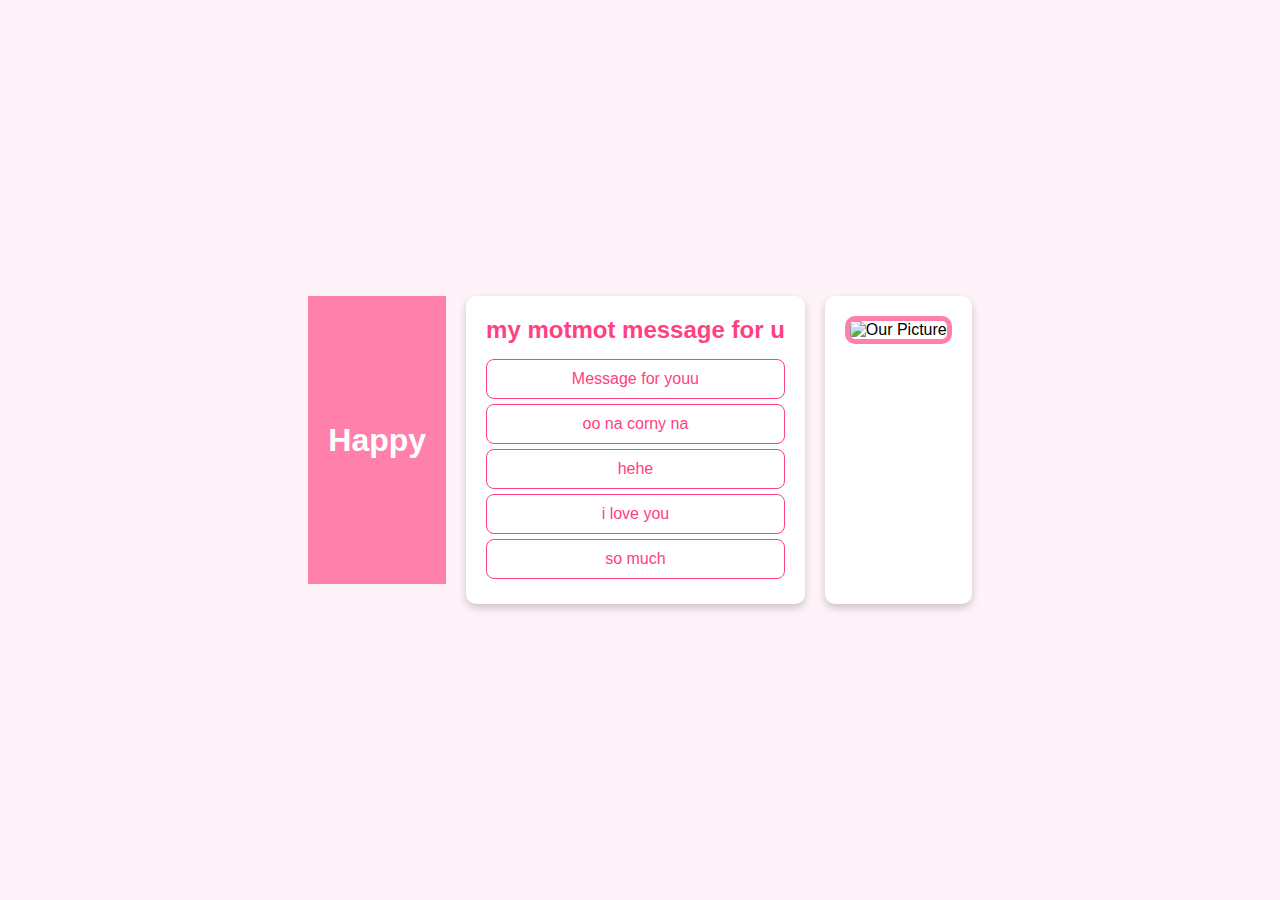
==== index.html @ 6b0cc348 "Add files via upload" ====
<!DOCTYPE html>
<html lang="en">
<head>
    <meta charset="UTF-8">
    <meta name="viewport" content="width=device-width, initial-scale=1.0">
    <title>Special Messages</title>
    <link rel="stylesheet" href="styles.css">
    <script src="script.js" defer></script>
</head>
<body>
    <div class="container">
        <!-- Typing Effect Header Above Messages Section -->
        <header>
            <h1 id="typingMessage"></h1>
        </header>

        <div class="message-box">
            <h2>my motmot message for u</h2>
            <ul>
                <li onclick="showMessage(1)">Message for youu</li>
                <li onclick="showMessage(2)">oo na corny na</li>
                <li onclick="showMessage(3)">hehe</li>
                <li onclick="showMessage(4)">i love you</li>
                <li onclick="showMessage(5)">so much</li>
            </ul>
        </div>
        
        <div class="image-box">
            <img src="sajjj/front.jpeg" alt="Our Picture" onclick="goToMemories()">
        </div>
    </div>

    <!-- Message Overlay -->
    <div class="message-overlay" id="messageOverlay">
        <div class="message-content" id="messageContent">
            <p id="messageText"></p>
            <button onclick="closeMessage()">Close</button>
        </div>
    </div>
</body>
</html>
---- styles.css ----
*



{
    margin: 0;
    padding: 0;
    box-sizing: border-box;
}

body {
    display: flex;
    align-items: center;
    justify-content: center;
    min-height: 100vh;
    font-family: Arial, sans-serif;
    background-color: #fef3f9;
}

.container {
    display: flex;
    gap: 20px;
    padding: 20px;
}

.message-box, .image-box {
    padding: 20px;
    background: #fff;
    border-radius: 10px;
    box-shadow: 0 4px 8px rgba(0, 0, 0, 0.2);
}

.message-box {
    flex: 2;
}

.message-box h2 {
    margin-bottom: 15px;
    color: #ff4081;
    text-align: center;
}

.message-box ul {
    list-style: none;
}

.message-box li {
    cursor: pointer;
    padding: 10px;
    margin: 5px 0;
    color: #ff4081;
    border: 1px solid #ff4081;
    text-align: center;
    border-radius: 8px;
    transition: 0.3s;
}

.message-box li:hover {
    background-color: #ff80ab;
    color: #fff;
}

.image-box img {
    width: 200px;
    border: 5px solid #ff80ab;
    border-radius: 10px;
    cursor: pointer;
    transition: 0.3s;
}

.image-box img:hover {
    transform: scale(1.05);
}

/* Message Overlay */
.message-overlay {
    position: fixed;
    top: 0;
    left: 0;
    width: 100%;
    height: 100%;
    background-color: rgba(0, 0, 0, 0.6);
    display: none;
    align-items: center;
    justify-content: center;
}

.message-content {
    background-color: #fff;
    padding: 20px;
    border-radius: 10px;
    box-shadow: 0 4px 8px rgba(0, 0, 0, 0.2);
    text-align: center;
    width: 80%;
    max-width: 400px;
}

.message-content p {
    color: #ff4081;
    font-size: 1.2em;
    margin-bottom: 20px;
}

.message-content button {
    padding: 10px 20px;
    background-color: #ff4081;
    color: #fff;
    border: none;
    border-radius: 5px;
    cursor: pointer;
    transition: 0.3s;
}

.message-content button:hover {
    background-color: #ff80ab;
}

.image-box img {
    width: 200px;
    border: 5px solid #ff80ab;
    border-radius: 10px;
    cursor: pointer;
    transition: 0.3s;
}

.image-box img:hover {
    transform: scale(1.05);
}

/* Gallery and Overlay Styling */
.gallery-container {
    text-align: center;
    padding: 20px;
    background: #fff;
    border-radius: 10px;
    box-shadow: 0 4px 8px rgba(0, 0, 0, 0.2);
    margin: 20px;
}

.gallery-container h2 {
    color: #ff4081;
    margin-bottom: 20px;
}

.gallery {
    display: grid;
    grid-template-columns: repeat(auto-fill, minmax(150px, 1fr));
    gap: 10px;
}

.gallery img, .gallery video {
    width: 100%;
    border-radius: 10px;
    cursor: pointer;
    transition: 0.3s;
}

/* Image Overlay */
.image-overlay {
    position: fixed;
    top: 0;
    left: 0;
    width: 100%;
    height: 100%;
    background-color: rgba(0, 0, 0, 0.8);
    display: none;
    align-items: center;
    justify-content: center;
}

.image-overlay img {
    max-width: 90%;
    max-height: 90%;
    border-radius: 10px;
}

.close-btn {
    position: absolute;
    top: 20px;
    right: 30px;
    font-size: 2rem;
    color: #ff4081;
    cursor: pointer;
}
/* Header for Typing Effect Positioned Above Messages */
header {
    display: flex;
    justify-content: center;
    align-items: center;
    text-align: center;
    padding: 20px;
    background-color: #ff80ab;
    margin-bottom: 20px;
}

header h1 {
    font-size: 2em;
    color: #fff;
    font-family: 'Cursive', sans-serif;
    animation: fadeIn 3s ease-in-out;
    margin: 0;
}

@keyframes fadeIn {
    from { opacity: 0; }
    to { opacity: 1; }
}
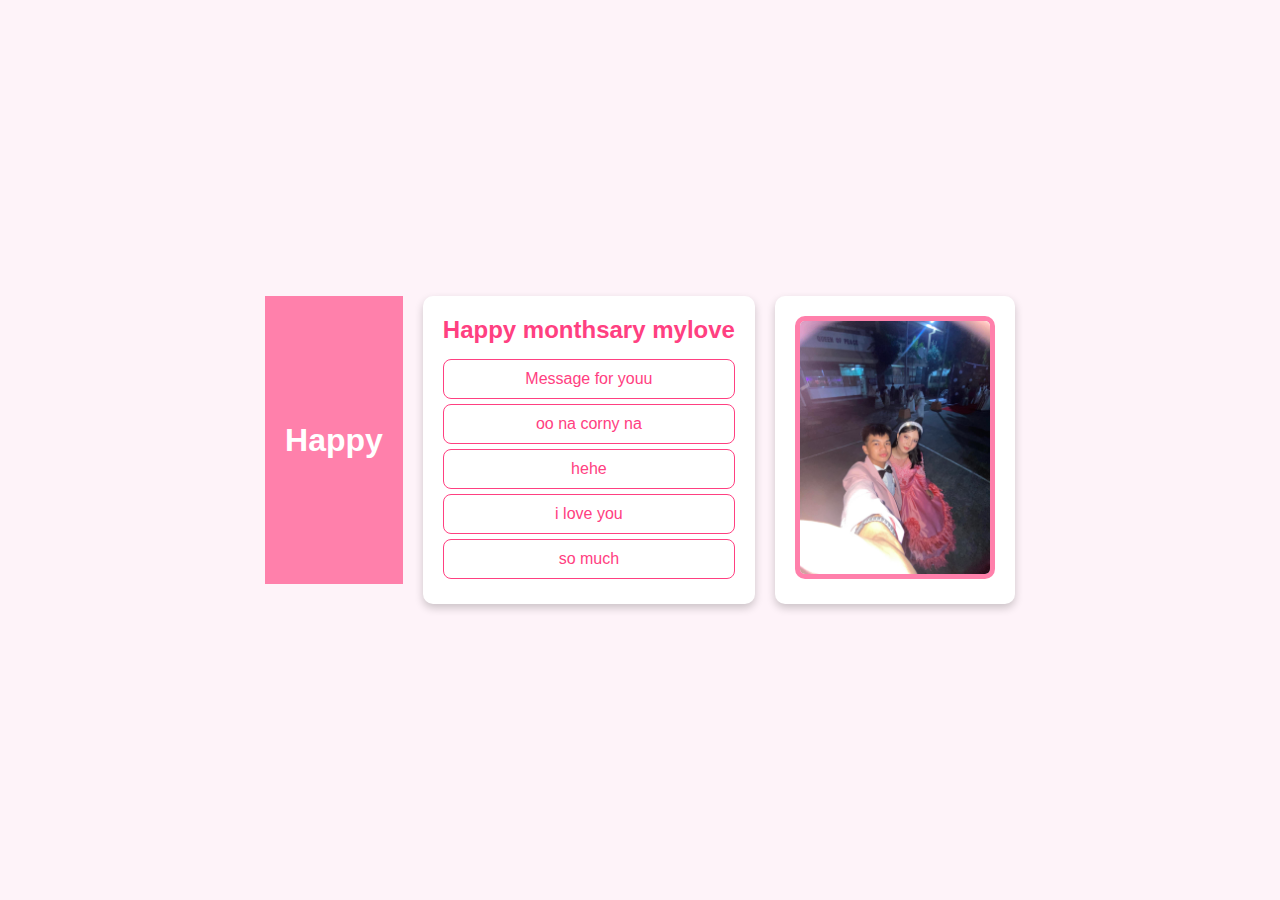
==== commit 3db0976c: "Update index.html" ====
--- a/index.html
+++ b/index.html
@@ -15,7 +15,7 @@
         </header>
 
         <div class="message-box">
-            <h2>my motmot message for u</h2>
+            <h2>Happy monthsary mylove</h2>
             <ul>
                 <li onclick="showMessage(1)">Message for youu</li>
                 <li onclick="showMessage(2)">oo na corny na</li>
@@ -26,7 +26,7 @@
         </div>
         
         <div class="image-box">
-            <img src="sajjj/front.jpeg" alt="Our Picture" onclick="goToMemories()">
+            <img src="front.jpeg" alt="Our Picture" onclick="goToMemories()">
         </div>
     </div>
 
